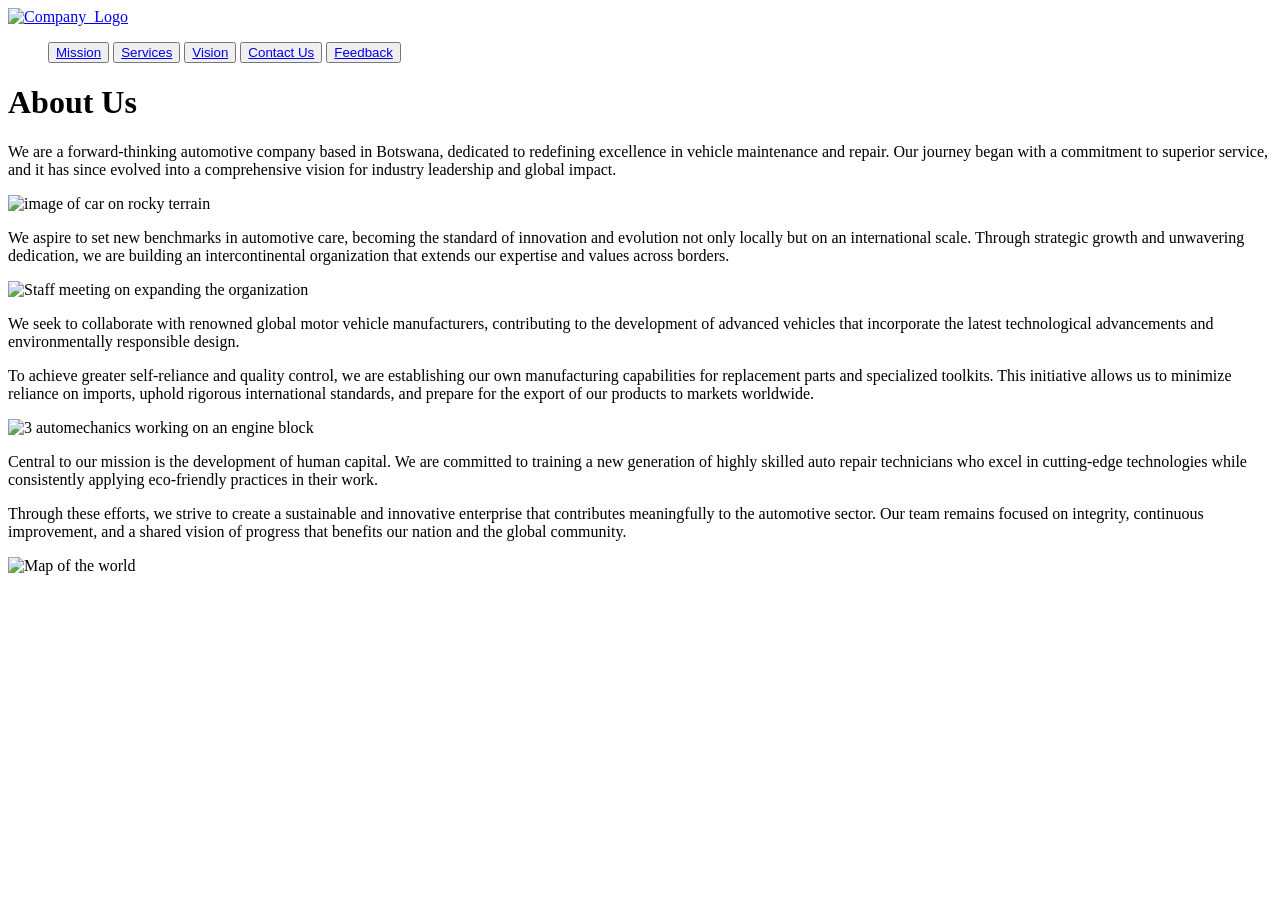
==== about.html @ 9484b75a "Add files via upload" ====
<!DOCTYPE html>
<html lang="en">
    <head>
       <meta charset="UTF-8">
        <meta content="">
       <link rel="stylesheet" href="assets/style.css">
       <title>Zebra Cars Repair Shop</title>
    </head>
        <body>
            <nav>
             <a class="navbar-brand" href="index.html"><img src="assets/logow.png" alt="Company_Logo" width="70px" height="70px"/></a>
                <ul class="navbar-nav ms-auto">
                    <button class="navbar-toggler" type="button" data-bs-toggle="collapse" data-bs-target="#menu">
                    <a class="nav-link" href="mission.html">Mission</a>
                    </button>
                    <button class="navbar-toggler" type="button" data-bs-toggle="collapse" data-bs-target="#menu">
                    <a class="nav-link" href="services.html">Services</a>
                    </button>
                    <button class="navbar-toggler" type="button" data-bs-toggle="collapse" data-bs-target="#menu">
                    <a class="nav-link" href="vision.html">Vision</a>
                    </button>
                    <button class="navbar-toggler" type="button" data-bs-toggle="collapse" data-bs-target="#menu">
                    <a class="nav-link" href="contact.html">Contact Us</a>
                    </button>
                    <button class="navbar-toggler" type="button" data-bs-toggle="collapse" data-bs-target="#menu">
                    <a class=" nav-link" href="feedback.html"/>Feedback</a>
                    </button>
                </ul>
            </nav>
            <header>
                <h1>About Us</h1>
            </header>
            <section>
                <p>We are a forward-thinking automotive company based in Botswana, dedicated to redefining excellence in vehicle maintenance and repair. Our journey began with a commitment to superior service, and it has since evolved into a comprehensive vision for industry leadership and global impact.</p>
                <img src="assets/terrain.png" alt="image of car on rocky terrain" width="70%" height="20%"/>
                <p>We aspire to set new benchmarks in automotive care, becoming the standard of innovation and evolution not only locally but on an international scale. Through strategic growth and unwavering dedication, we are building an intercontinental organization that extends our expertise and values across borders.</p>
                <img src="assets/boardmeeting.png" alt="Staff meeting on expanding the organization" width="70%" height="20%"/>
                <p>We seek to collaborate with renowned global motor vehicle manufacturers, contributing to the development of advanced vehicles that incorporate the latest technological advancements and environmentally responsible design.</p>
                <p>To achieve greater self-reliance and quality control, we are establishing our own manufacturing capabilities for replacement parts and specialized toolkits. This initiative allows us to minimize reliance on imports, uphold rigorous international standards, and prepare for the export of our products to markets worldwide.</p>
                <img src="assets/manufacturing.png" alt="3 automechanics working on an engine block" width="70%" height="20%"/>
                <p>Central to our mission is the development of human capital. We are committed to training a new generation of highly skilled auto repair technicians who excel in cutting-edge technologies while consistently applying eco-friendly practices in their work.</p>
                <p>Through these efforts, we strive to create a sustainable and innovative enterprise that contributes meaningfully to the automotive sector. Our team remains focused on integrity, continuous improvement, and a shared vision of progress that benefits our nation and the global community.</p>
                <img src="assets/worldmap1.png" alt="Map of the world" width="70%" height="20%"/> 
            </section>
           <footer>
            </footer>
        </body>
</html>
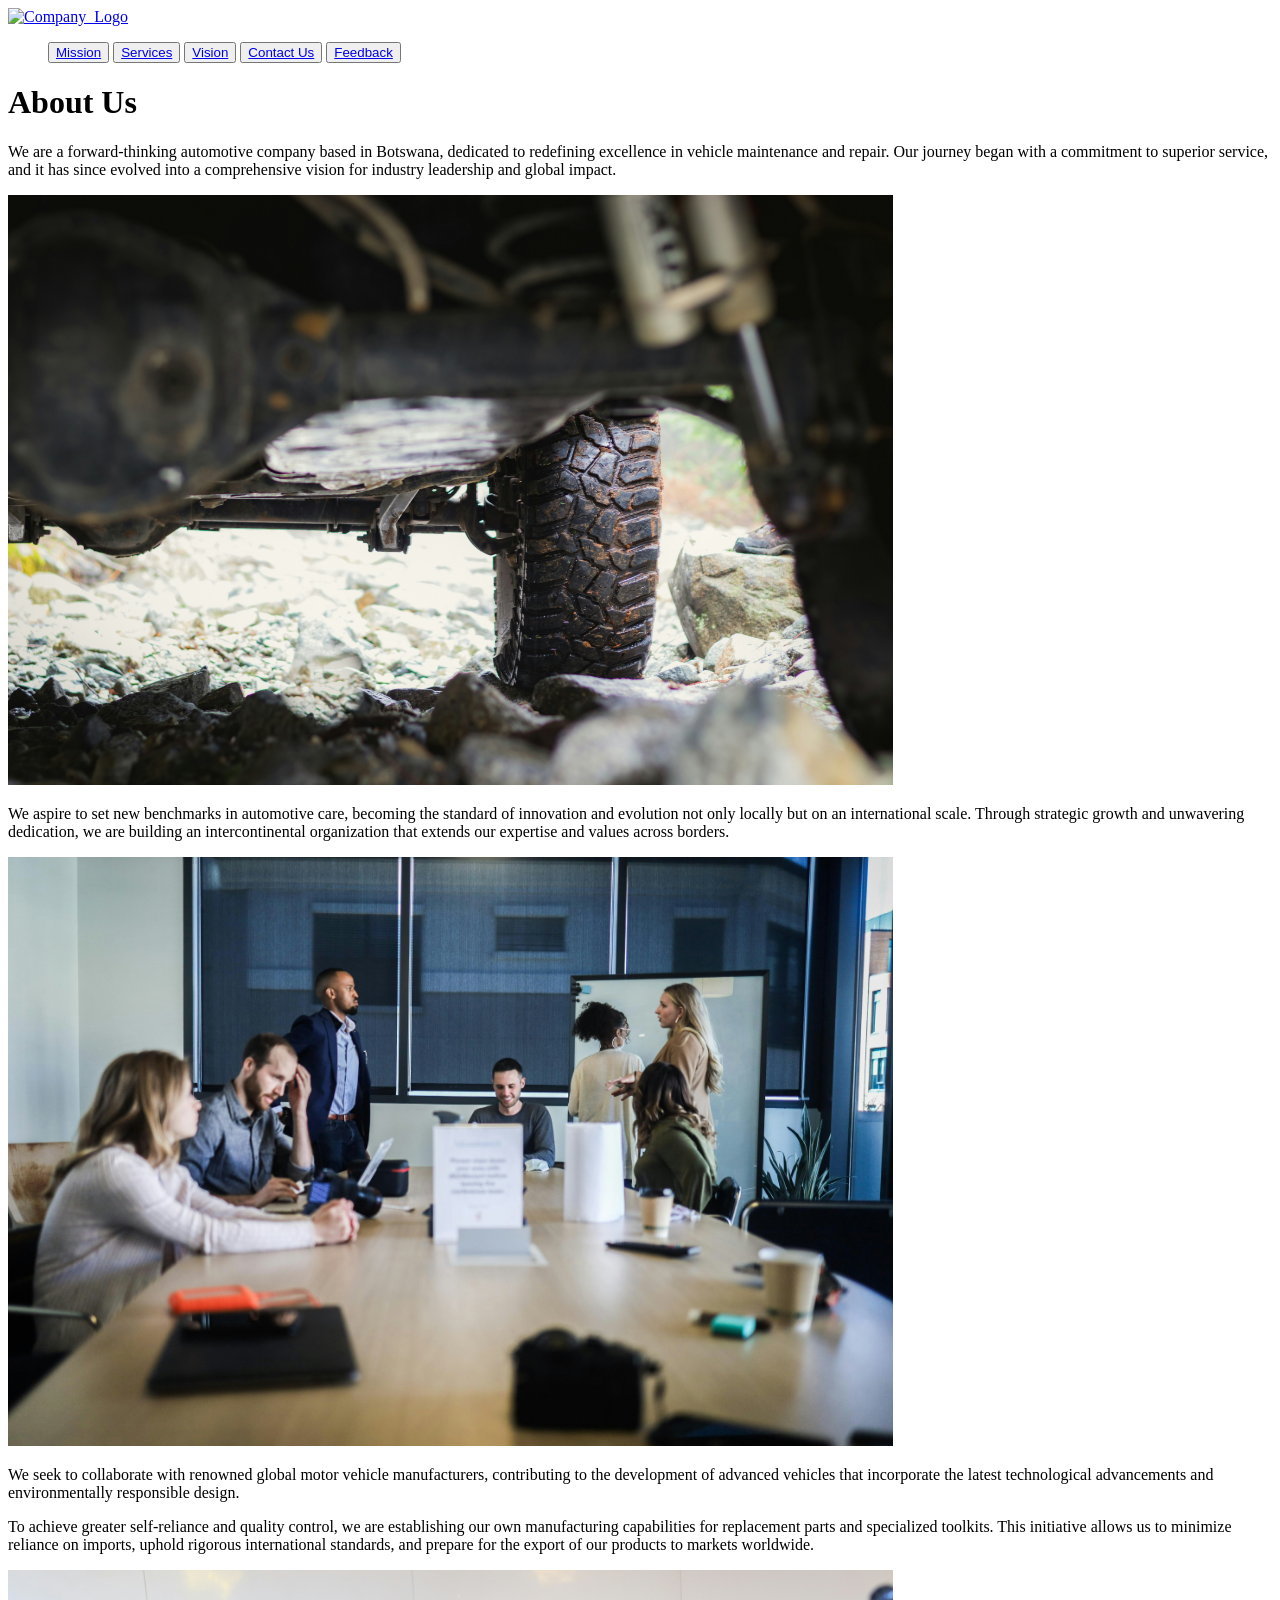
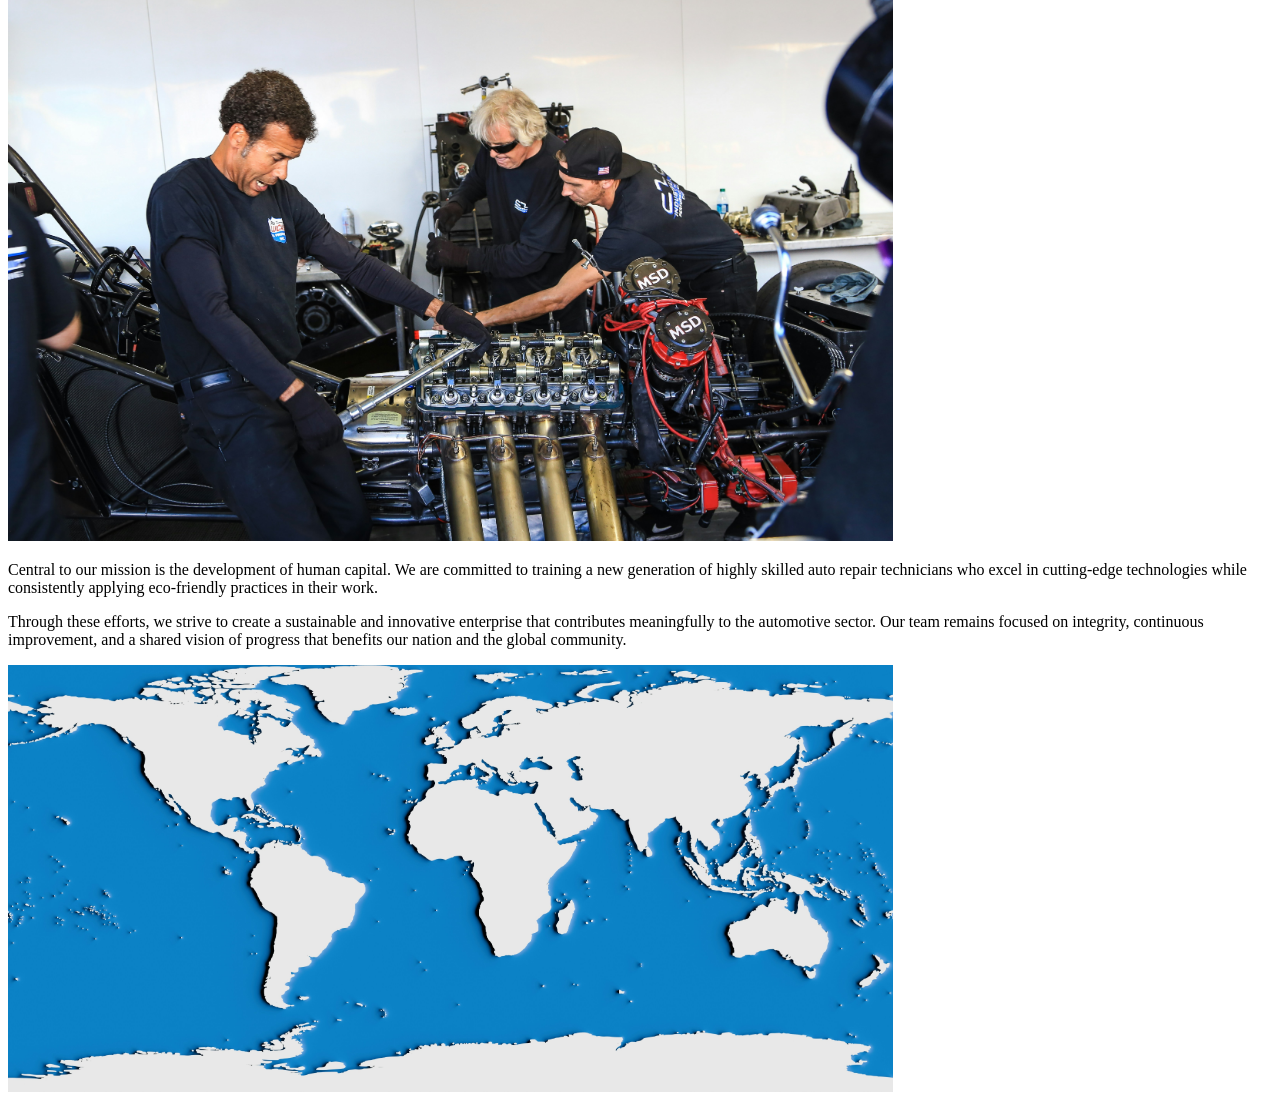
==== commit f96bb2cb: "Update about.html" ====
--- a/about.html
+++ b/about.html
@@ -32,17 +32,17 @@
             </header>
             <section>
                 <p>We are a forward-thinking automotive company based in Botswana, dedicated to redefining excellence in vehicle maintenance and repair. Our journey began with a commitment to superior service, and it has since evolved into a comprehensive vision for industry leadership and global impact.</p>
-                <img src="assets/terrain.png" alt="image of car on rocky terrain" width="70%" height="20%"/>
+                <img src="terrain.png" alt="image of car on rocky terrain" width="70%" height="20%"/>
                 <p>We aspire to set new benchmarks in automotive care, becoming the standard of innovation and evolution not only locally but on an international scale. Through strategic growth and unwavering dedication, we are building an intercontinental organization that extends our expertise and values across borders.</p>
-                <img src="assets/boardmeeting.png" alt="Staff meeting on expanding the organization" width="70%" height="20%"/>
+                <img src="boardmeeting.png" alt="Staff meeting on expanding the organization" width="70%" height="20%"/>
                 <p>We seek to collaborate with renowned global motor vehicle manufacturers, contributing to the development of advanced vehicles that incorporate the latest technological advancements and environmentally responsible design.</p>
                 <p>To achieve greater self-reliance and quality control, we are establishing our own manufacturing capabilities for replacement parts and specialized toolkits. This initiative allows us to minimize reliance on imports, uphold rigorous international standards, and prepare for the export of our products to markets worldwide.</p>
-                <img src="assets/manufacturing.png" alt="3 automechanics working on an engine block" width="70%" height="20%"/>
+                <img src="manufacturing.png" alt="3 automechanics working on an engine block" width="70%" height="20%"/>
                 <p>Central to our mission is the development of human capital. We are committed to training a new generation of highly skilled auto repair technicians who excel in cutting-edge technologies while consistently applying eco-friendly practices in their work.</p>
                 <p>Through these efforts, we strive to create a sustainable and innovative enterprise that contributes meaningfully to the automotive sector. Our team remains focused on integrity, continuous improvement, and a shared vision of progress that benefits our nation and the global community.</p>
-                <img src="assets/worldmap1.png" alt="Map of the world" width="70%" height="20%"/> 
+                <img src="worldmap1.png" alt="Map of the world" width="70%" height="20%"/> 
             </section>
            <footer>
             </footer>
         </body>
-</html>+</html>
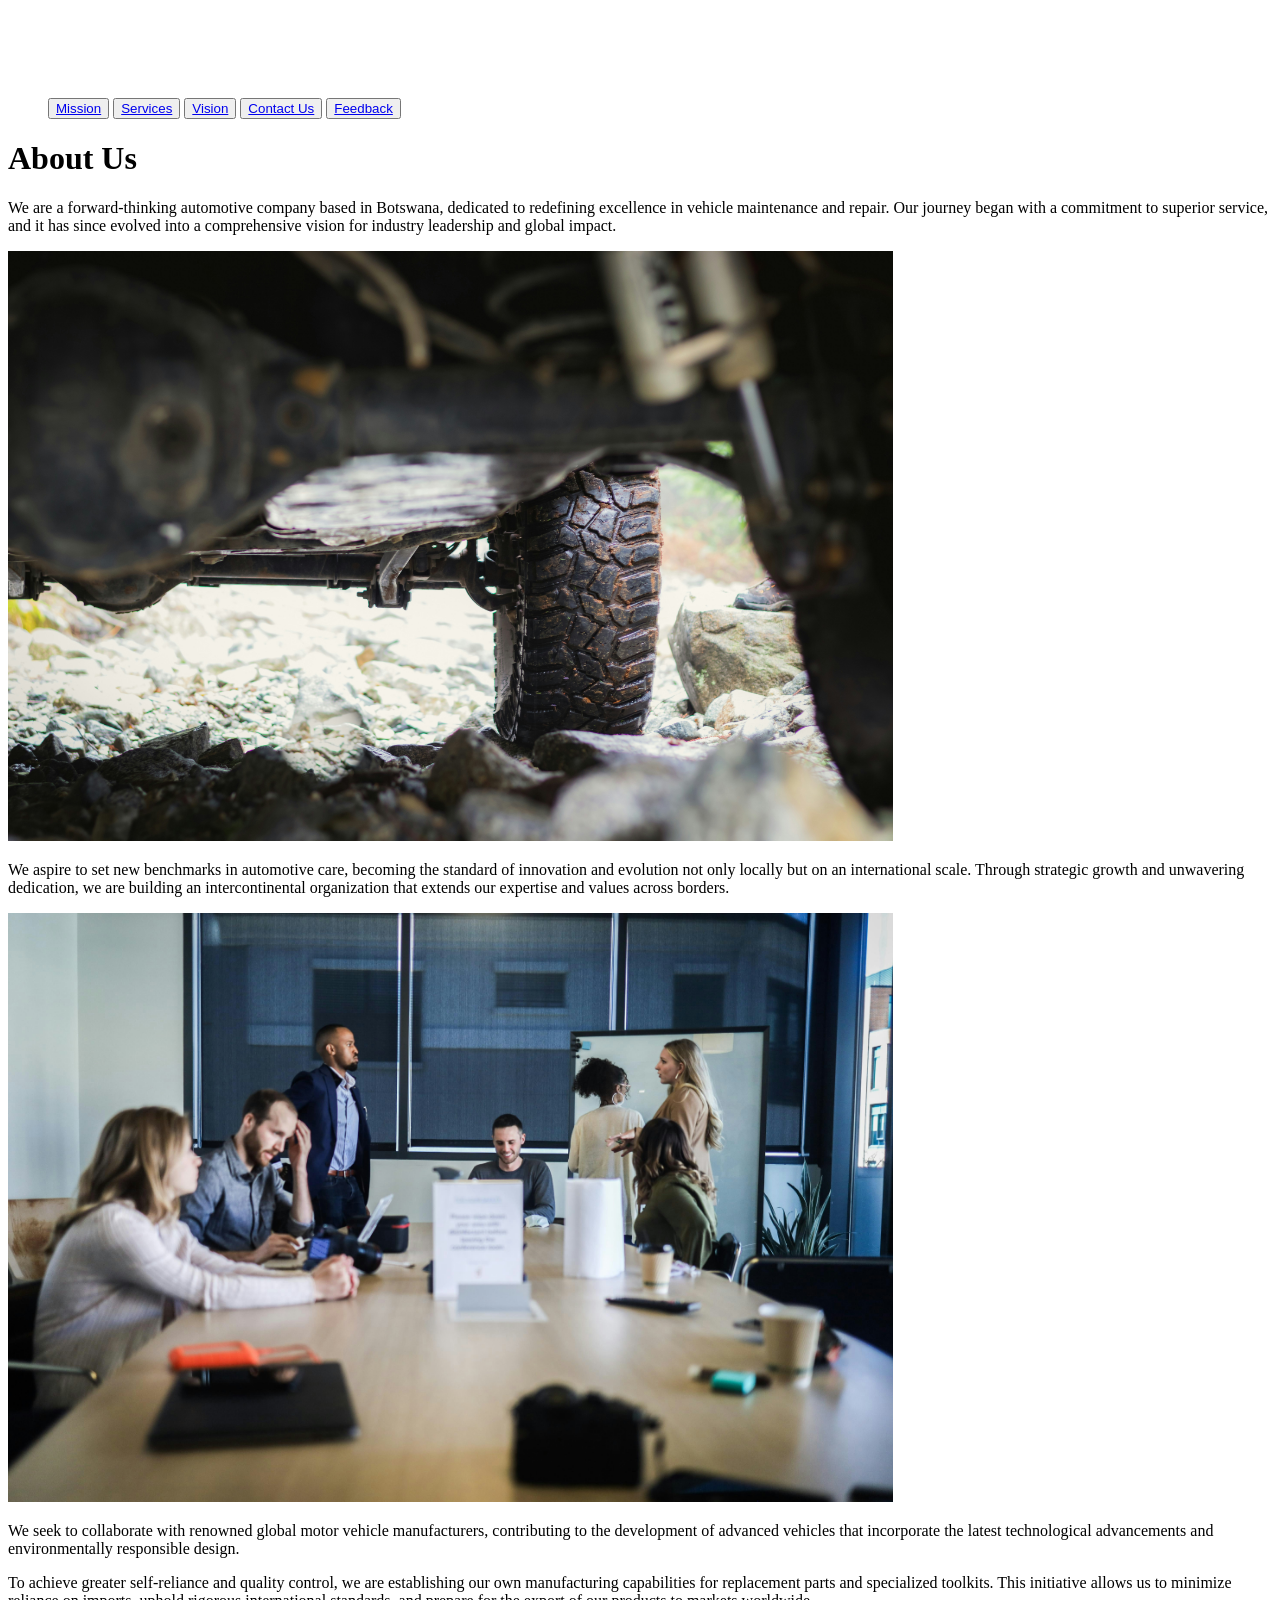
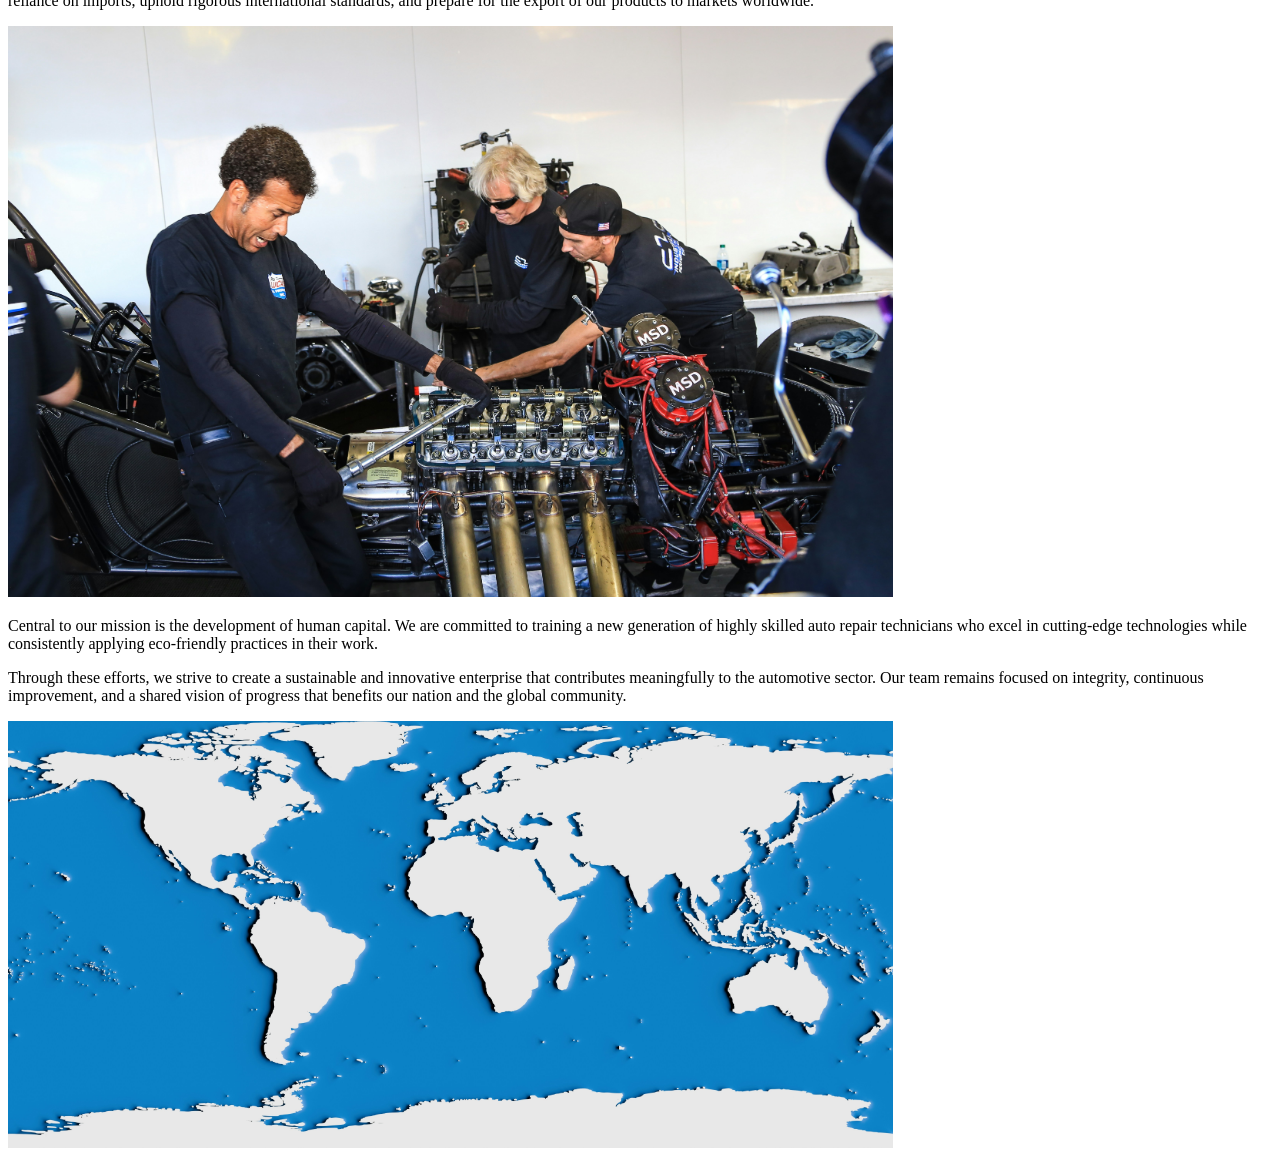
==== commit c12549a0: "about.html" ====
--- a/about.html
+++ b/about.html
@@ -2,13 +2,13 @@
 <html lang="en">
     <head>
        <meta charset="UTF-8">
-        <meta content="">
+        <meta name="viewport" content="width=device-width", initial scale="1.0">
        <link rel="stylesheet" href="assets/style.css">
        <title>Zebra Cars Repair Shop</title>
     </head>
         <body>
             <nav>
-             <a class="navbar-brand" href="index.html"><img src="assets/logow.png" alt="Company_Logo" width="70px" height="70px"/></a>
+             <a class="navbar-brand" href="index.html"><img src="logow.png" alt="Company_Logo" width="70px" height="70px"/></a>
                 <ul class="navbar-nav ms-auto">
                     <button class="navbar-toggler" type="button" data-bs-toggle="collapse" data-bs-target="#menu">
                     <a class="nav-link" href="mission.html">Mission</a>
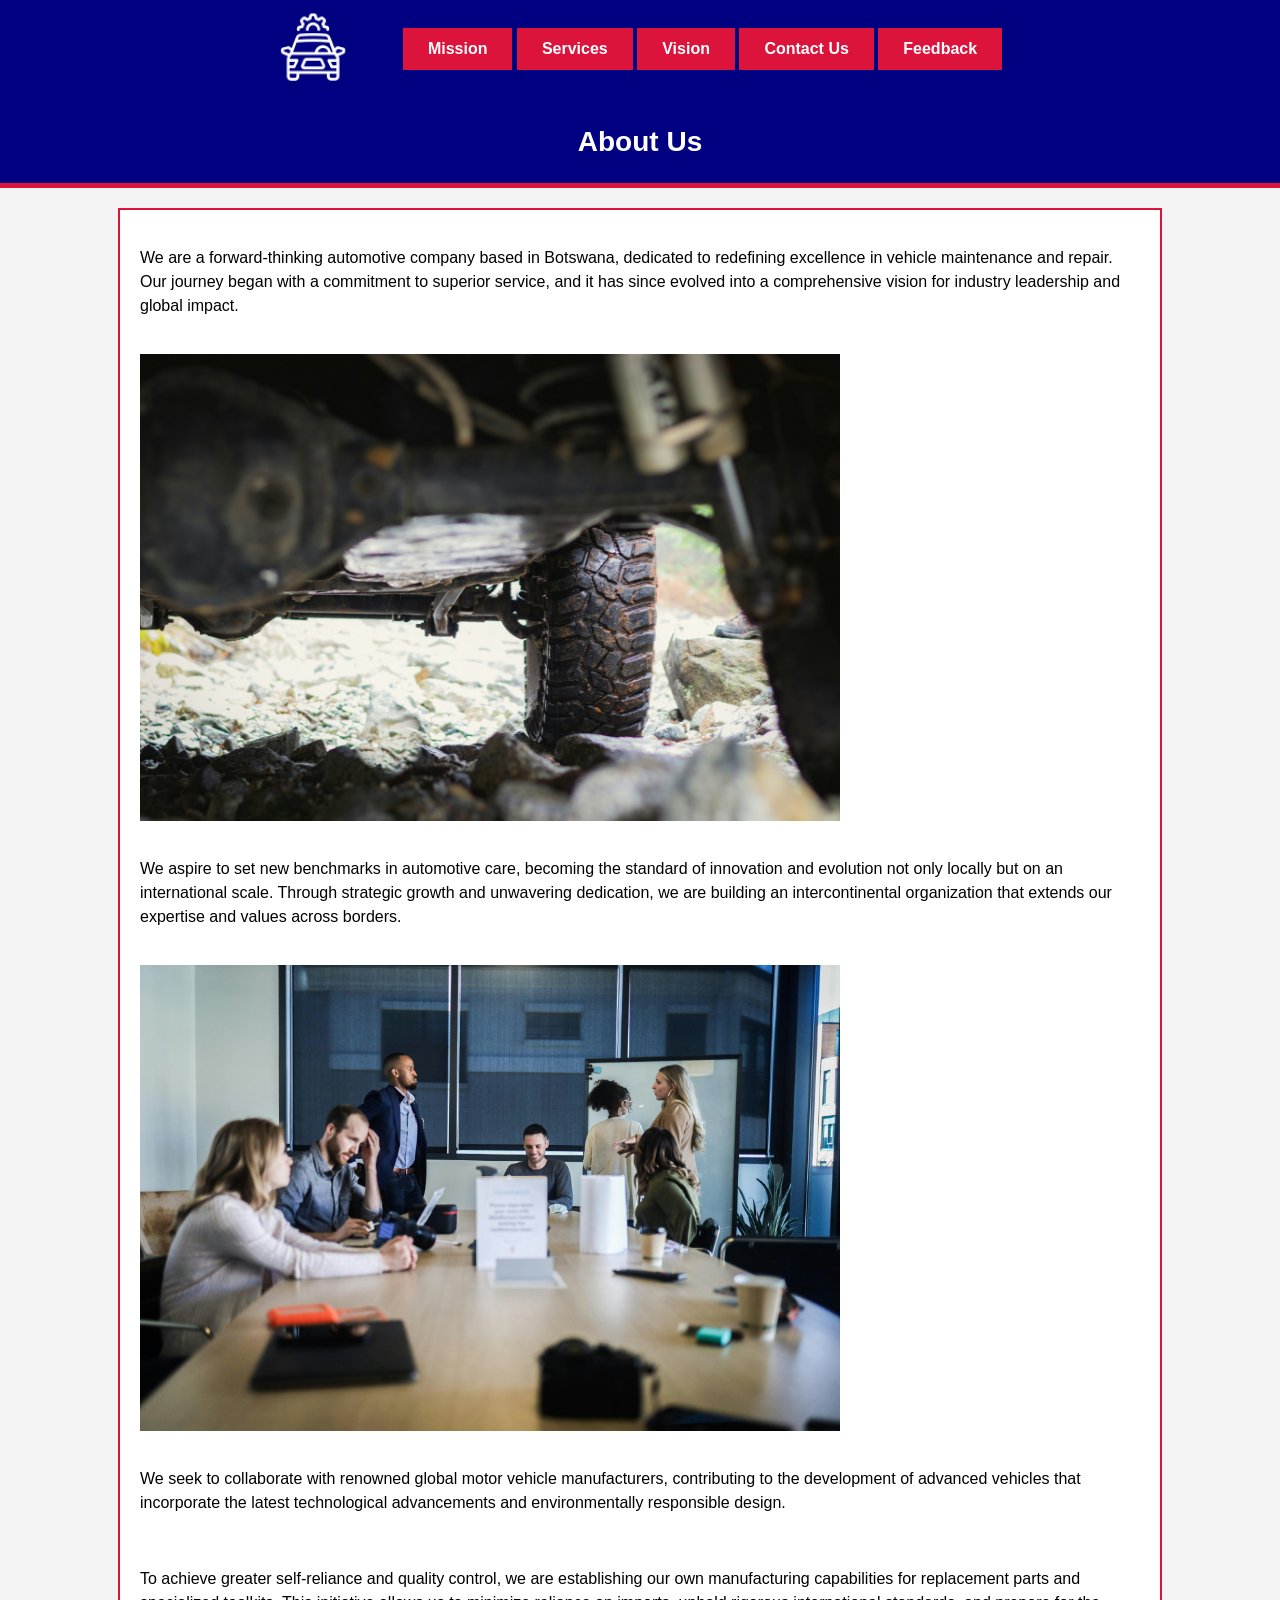
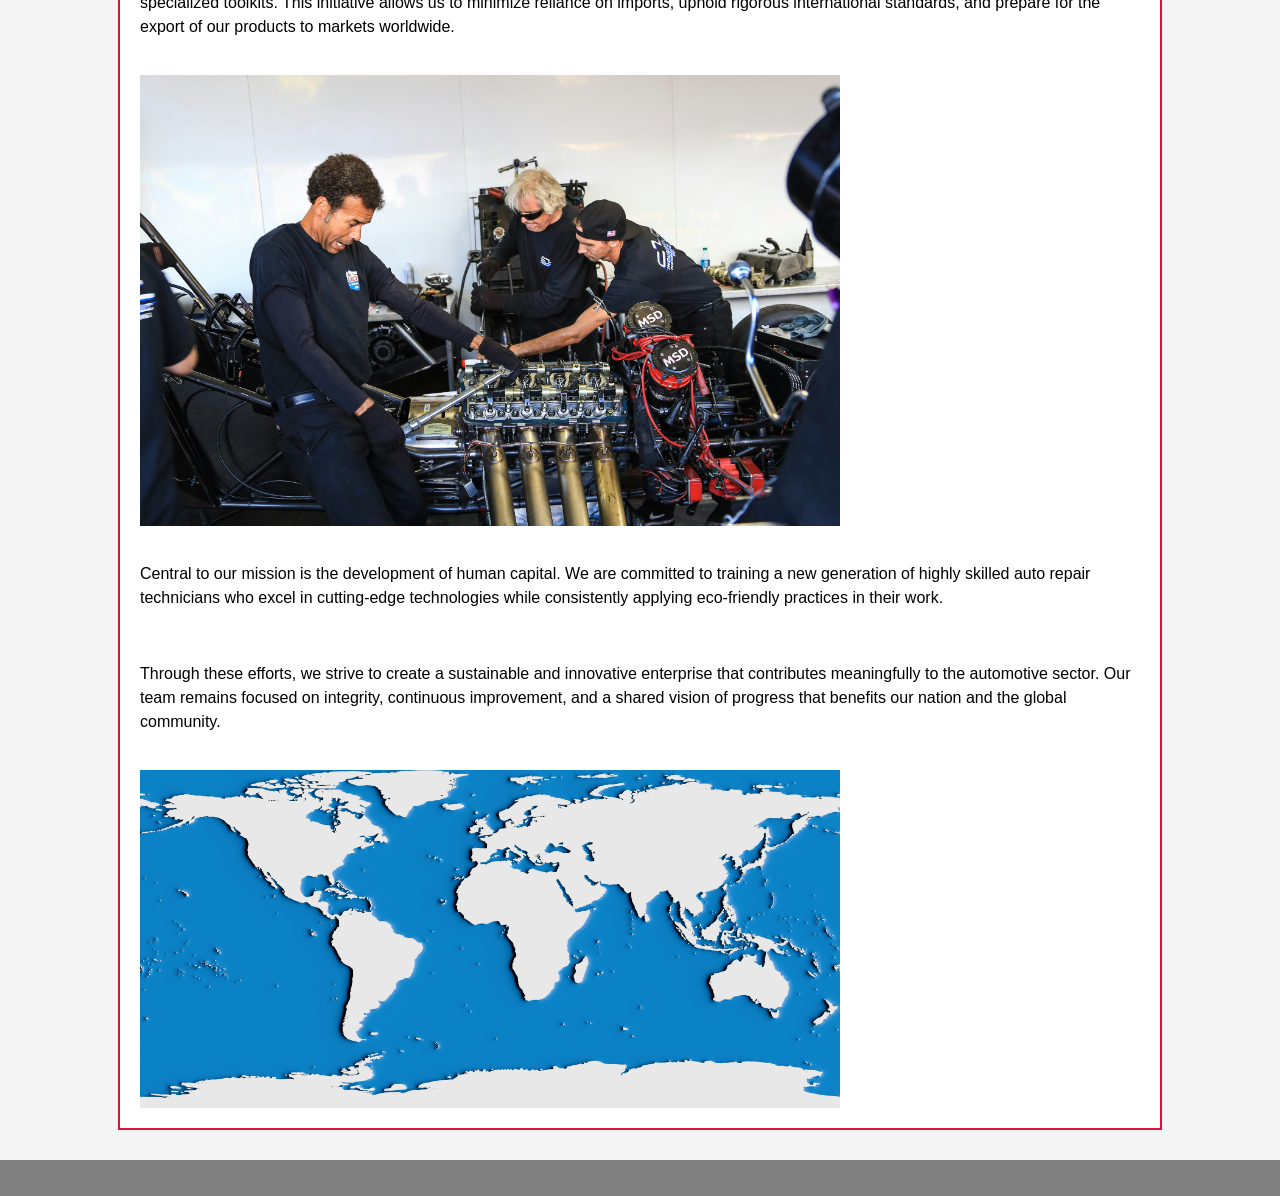
==== commit 32e96f6f: "about.html" ====
--- a/about.html
+++ b/about.html
@@ -3,7 +3,7 @@
     <head>
        <meta charset="UTF-8">
         <meta name="viewport" content="width=device-width", initial scale="1.0">
-       <link rel="stylesheet" href="assets/style.css">
+       <link rel="stylesheet" href="style.css">
        <title>Zebra Cars Repair Shop</title>
     </head>
         <body>
--- a/style.css
+++ b/style.css
@@ -0,0 +1,157 @@
+body {
+    font-family: Arial, sans-serif;
+    margin: 0;
+    padding: 0;
+    background-color: #f4f4f4;
+    color: black;
+    line-height: 1.5;
+}
+
+header {
+    background-color: navy;
+    color: white;
+    text-align: center;
+    padding: 20px;
+    border-bottom: 5px solid crimson;
+}
+
+header h1 {
+    margin: 0;
+    font-size: 28px;
+    color: white;
+}
+
+header p {
+    margin: 8px 0 0 0;
+    font-size: 17px;
+}
+
+section {
+    margin: 15px;
+    padding: 20px;
+    background-color: white;
+    border: 2px solid crimson;
+    display: flex;
+    flex-direction: column;
+}
+
+h1, h2, h3 {
+    color: navy;
+}
+
+h2 {
+    border-bottom: 3px solid crimson;
+    padding-bottom: 8px;
+}
+
+.service-item {
+    margin: 12px 0;
+    padding: 12px;
+    border-left: 6px solid gray;
+    background-color: #f9f9f9;
+}
+
+nav {
+    background-color: navy;
+    padding: 12px;
+    display: flex;
+    flex-wrap: wrap;
+    justify-content: center;
+    gap: 15px;
+}
+
+nav a {
+    color: white;
+    text-decoration: none;
+    font-weight: bold;
+}
+
+nav a:hover {
+    color: crimson;
+}
+
+footer {
+    background-color: gray;
+    color: white;
+    text-align: center;
+    padding: 18px;
+    margin-top: 30px;
+}
+
+input, textarea {
+    width: 100%;
+    padding: 10px;
+    margin: 8px 0;
+    border: 2px solid navy;
+    box-sizing: border-box;
+}
+
+button {
+    background-color: crimson;
+    color: white;
+    padding: 12px 25px;
+    border: none;
+    font-size: 16px;
+    cursor: pointer;
+    align-self: flex-start;
+}
+
+button:hover {
+    background-color: navy;
+}
+
+@media (max-width: 768px) {
+    header h1 {
+        font-size: 24px;
+    }
+    
+    section {
+        margin: 10px;
+        padding: 15px;
+    }
+
+    nav {
+        flex-direction: column;
+        align-items: center;
+        padding: 10px;
+    }
+
+    nav a {
+        padding: 8px 0;
+        width: 100%;
+        text-align: center;
+    }
+
+    .service-item {
+        margin: 10px 0;
+    }
+
+    img {
+        max-width: 100%;
+        height: auto;
+    }
+}
+
+@media (min-width: 769px) {
+    section {
+        max-width: 1000px;
+        margin: 20px auto;
+    }
+    
+    .service-item {
+        margin: 15px;
+    }
+}
+
+@media (min-width: 992px) {
+    section {
+        flex-direction: row;
+        flex-wrap: wrap;
+        gap: 20px;
+    }
+    
+    .service-item {
+        flex: 1 1 45%;
+        box-sizing: border-box;
+    }
+}
